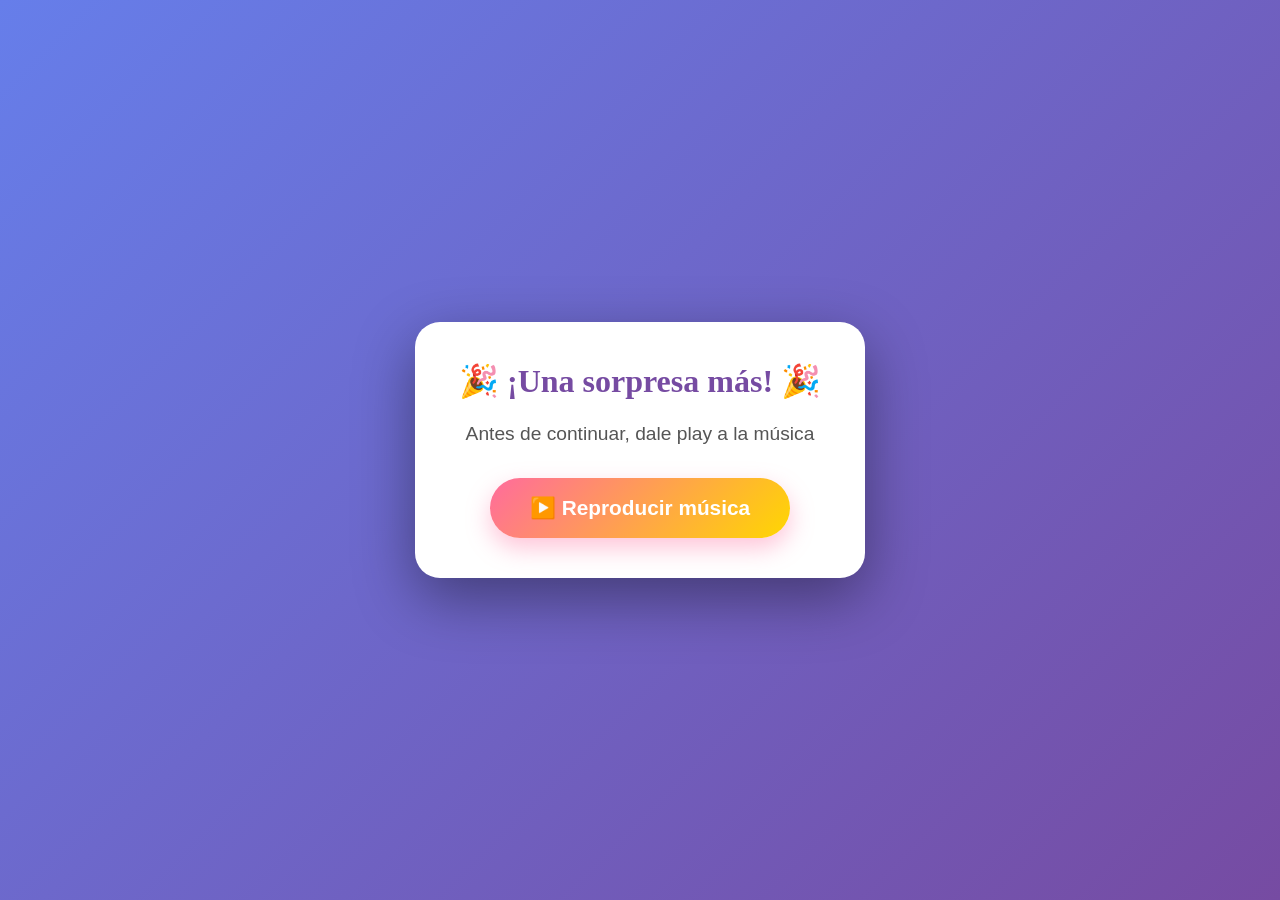
==== index2.html @ 9ae78e35 "SubirCumple" ====
<!DOCTYPE html>
<html lang="es">
<head>
    <meta charset="UTF-8">
    <meta name="viewport" content="width=device-width, initial-scale=1.0">
    <title>¡Sorpresa Especial!</title>
    <link rel="stylesheet" href="styles.css">
</head>
<body class="pagina-dos">

    <!-- AUDIO OCULTO -->
    <audio id="audioCumple" loop>
        <source src="cumple.mp3" type="audio/mpeg">
    </audio>

    <!-- VENTANITA DE BIENVENIDA (aparece al cargar) -->
    <div class="modal-bienvenida" id="modalBienvenida">
        <div class="modal-bienvenida-contenido">
            <h2>🎉 ¡Una sorpresa más! 🎉</h2>
            <p>Antes de continuar, dale play a la música </p>
            <button class="boton-reproducir" id="btnReproducir" onclick="reproducirYSeguir()">
                ▶️ Reproducir música
            </button>
        </div>
    </div>

    <!-- CONTENIDO PRINCIPAL (oculto al inicio) -->
    <div class="container" id="contenidoPrincipal" style="display: none;">
        <h1 class="titulo">¡Feliz Cumpleaños!</h1>
        <p class="nombre">Para: Milesita 🎂</p>
        
        <div class="descripcion">
            <p>Eres una persona increíble, siempre iluminas los días con tu sonrisa y tu alegría. ¡Gracias por existir!</p>
            <p>Que este día esté lleno de amor, risas y momentos inolvidables. 💖</p>
        </div>

        <div class="pastel">
            <div class="vela">
                <div class="fuego" id="fuego"></div>
            </div>
            <div class="torta"></div>
        </div>

        <div class="flores">
            <div class="flor"></div>
            <div class="flor">🌺</div>
            <div class="flor">🌷</div>
            <div class="flor">🌹</div>
            <div class="flor"></div>
        </div>

        <!-- Botón para pausar/reproducir (aparece después) -->
        <div class="audio-control" id="audioControl" style="display: none;">
            <button class="boton-audio" id="btnAudio" onclick="toggleAudio()">
                ⏸️ Pausar música
            </button>
        </div>

        <button class="boton-soplar" onclick="soplarVela()">¡Sopla la vela!</button>
        
        <div class="mensaje-secreto" id="mensajeSecreto">
            <p>¡Que todos tus deseos se hagan realidad! ✨</p>
        </div>

        <a href="index.html" class="boton-volver">← Volver al inicio</a>
    </div>

    <script src="script.js"></script>
</body>
</html>
---- styles.css ----
* {
    margin: 0;
    padding: 0;
    box-sizing: border-box;
}

/* ========== PÁGINA PRINCIPAL ========== */
.pagina-principal {
    font-family: 'Fredoka One', cursive;
    background: linear-gradient(135deg, #ff9a9e 0%, #fad0c4 50%, #fbc2eb 100%);
    min-height: 100vh;
    overflow-x: hidden;
    position: relative;
}

.confeti-fondo {
    position: fixed;
    top: 0;
    left: 0;
    width: 100%;
    height: 100%;
    pointer-events: none;
    z-index: 0;
}

.confeti-item {
    position: absolute;
    top: -50px;
    font-size: 2em;
    animation: caer 6s linear infinite;
}

@keyframes caer {
    0% { transform: translateY(-50px) rotate(0deg); opacity: 1; }
    100% { transform: translateY(100vh) rotate(360deg); opacity: 0.3; }
}

.container-principal {
    position: relative;
    z-index: 1;
    text-align: center;
    padding: 40px 20px;
    max-width: 900px;
    margin: 0 auto;
}

.titulo-grande {
    font-family: 'Pacifico', cursive;
    font-size: 5em;
    color: #fff;
    text-shadow: 3px 3px 0 #ff6b9d, 6px 6px 0 #764ba2;
    margin: 10px 0;
    display: flex;
    justify-content: center;
    flex-wrap: wrap;
    gap: 5px;
}

.letra {
    display: inline-block;
    animation: rebotar 1s ease infinite;
}

.letra:nth-child(1) { animation-delay: 0s; }
.letra:nth-child(2) { animation-delay: 0.1s; }
.letra:nth-child(3) { animation-delay: 0.2s; }
.letra:nth-child(4) { animation-delay: 0.3s; }
.letra:nth-child(5) { animation-delay: 0.4s; }
.letra:nth-child(6) { animation-delay: 0.5s; }
.letra:nth-child(7) { animation-delay: 0.6s; }
.letra:nth-child(8) { animation-delay: 0.7s; }
.letra:nth-child(9) { animation-delay: 0.8s; }
.letra:nth-child(10) { animation-delay: 0.9s; }
.letra:nth-child(11) { animation-delay: 1s; }

@keyframes rebotar {
    0%, 100% { transform: translateY(0); }
    50% { transform: translateY(-15px); }
}

.subtitulo {
    font-size: 1.8em;
    color: #fff;
    margin: 20px 0 40px;
    text-shadow: 2px 2px 4px rgba(0,0,0,0.2);
}

.nombre-destacado {
    color: #ffd700;
    font-size: 1.3em;
    text-shadow: 2px 2px 4px rgba(0,0,0,0.3);
}

/* ========== GLOBITOS ========== */
.globos-container {
    display: flex;
    justify-content: center;
    gap: 30px;
    flex-wrap: wrap;
    margin: 40px 0;
    padding: 20px;
}

.globo {
    width: 100px;
    height: 120px;
    border-radius: 50% 50% 50% 50% / 60% 60% 40% 40%;
    position: relative;
    cursor: pointer;
    transition: transform 0.3s;
    display: flex;
    align-items: center;
    justify-content: center;
    box-shadow: 0 10px 30px rgba(0,0,0,0.2);
}

.globo:hover {
    transform: scale(1.15) translateY(-10px);
}

.globo-1 { background: linear-gradient(135deg, #ff6b9d, #ff8e53); animation: flotar 3s ease-in-out infinite; }
.globo-2 { background: linear-gradient(135deg, #667eea, #764ba2); animation: flotar 3s ease-in-out infinite 0.5s; }
.globo-3 { background: linear-gradient(135deg, #f093fb, #f5576c); animation: flotar 3s ease-in-out infinite 1s; }
.globo-4 { background: linear-gradient(135deg, #4facfe, #00f2fe); animation: flotar 3s ease-in-out infinite 1.5s; }
.globo-5 { background: linear-gradient(135deg, #43e97b, #38f9d7); animation: flotar 3s ease-in-out infinite 2s; }

@keyframes flotar {
    0%, 100% { transform: translateY(0); }
    50% { transform: translateY(-20px); }
}

.globo-texto {
    font-size: 2.5em;
    color: white;
    font-weight: bold;
    text-shadow: 2px 2px 4px rgba(0,0,0,0.3);
}

.hilo {
    position: absolute;
    bottom: -30px;
    width: 2px;
    height: 30px;
    background: rgba(255,255,255,0.7);
}

.instruccion {
    font-size: 1.3em;
    color: #fff;
    margin: 20px 0 40px;
    text-shadow: 1px 1px 3px rgba(0,0,0,0.3);
}

/* ========== CAJA SORPRESA ========== */
.caja-sorpresa {
    background: rgba(255,255,255,0.9);
    border-radius: 20px;
    padding: 30px;
    max-width: 500px;
    margin: 0 auto;
    box-shadow: 0 10px 40px rgba(0,0,0,0.2);
}

.caja-sorpresa p {
    font-size: 1.5em;
    color: #764ba2;
    margin-bottom: 20px;
}

.boton-siguiente {
    display: inline-block;
    background: linear-gradient(135deg, #ff6b9d, #764ba2);
    color: white;
    text-decoration: none;
    padding: 15px 30px;
    border-radius: 50px;
    font-size: 1.2em;
    font-family: 'Fredoka One', cursive;
    transition: transform 0.3s, box-shadow 0.3s;
    box-shadow: 0 5px 15px rgba(0,0,0,0.2);
}

.boton-siguiente:hover {
    transform: scale(1.05);
    box-shadow: 0 10px 25px rgba(0,0,0,0.3);
}

/* ========== MODAL ========== */
.modal-overlay {
    display: none;
    position: fixed;
    top: 0;
    left: 0;
    width: 100%;
    height: 100%;
    background: rgba(0,0,0,0.7);
    z-index: 1000;
    justify-content: center;
    align-items: center;
    padding: 20px;
}

.modal-overlay.activo {
    display: flex;
}

.modal-contenido {
    background: white;
    border-radius: 20px;
    padding: 30px;
    max-width: 500px;
    width: 100%;
    text-align: center;
    position: relative;
    animation: aparecerModal 0.5s ease;
}

@keyframes aparecerModal {
    from { transform: scale(0.5); opacity: 0; }
    to { transform: scale(1); opacity: 1; }
}

.modal-cerrar {
    position: absolute;
    top: 10px;
    right: 15px;
    background: #ff6b9d;
    color: white;
    border: none;
    width: 35px;
    height: 35px;
    border-radius: 50%;
    font-size: 1.2em;
    cursor: pointer;
    transition: transform 0.3s;
}

.modal-cerrar:hover {
    transform: rotate(90deg);
}

.modal-imagen {
    width: 100%;
    max-height: 300px;
    object-fit: cover;
    border-radius: 15px;
    margin-bottom: 20px;
}

.modal-texto {
    font-size: 1.3em;
    color: #555;
    line-height: 1.6;
    font-family: 'Arial', sans-serif;
}

/* ========== PÁGINA 2 ========== */
.pagina-dos {
    font-family: 'Arial', sans-serif;
    background: linear-gradient(135deg, #667eea 0%, #FFF2BC 100%);
    min-height: 100vh;
    display: flex;
    justify-content: center;
    align-items: center;
    padding: 20px;
}

.container {
    background: white;
    border-radius: 20px;
    padding: 40px;
    max-width: 1000px;
    height: 900px;
    box-shadow: 0 20px 60px rgba(0,0,0,0.3);
    text-align: center;
    animation: aparecer 1s ease-out;
}

@keyframes aparecer {
    from { opacity: 0; transform: translateY(-50px); }
    to { opacity: 1; transform: translateY(0); }
}

.titulo {
    color: #764ba2;
    font-size: 3em;
    margin-bottom: 20px;
    text-shadow: 2px 2px 4px rgba(0,0,0,0.1);
    animation: brillo 2s infinite;
}

@keyframes brillo {
    0%, 100% { transform: scale(1); }
    50% { transform: scale(1.05); }
}

.nombre {
    font-size: 1.5em;
    color: #750008;
    margin-bottom: 30px;
    font-weight: bold;
}

.descripcion {
    background: #f8f9fa;
    padding: 20px;
    border-radius: 10px;
    margin: 20px 0;
    line-height: 1.6;
    color: black;
    font-size: 20px;
    font-weight: bold;
}

.pastel {
    position: relative;
    margin: 40px auto;
    width: 150px;
    height: 150px;
}

.torta {
    width: 150px;
    height: 100px;
    background: linear-gradient(to bottom, #ff6b9d 0%, #ffa07a 100%);
    border-radius: 10px;
    position: absolute;
    bottom: 0;
    box-shadow: 0 5px 15px rgba(0,0,0,0.2);
}

.vela {
    width: 10px;
    height: 40px;
    background: #ffd700;
    position: absolute;
    top: 20px;
    left: 50%;
    transform: translateX(-50%);
    border-radius: 5px;
}

.fuego {
    width: 15px;
    height: 20px;
    background: radial-gradient(circle, #ffeb3b, #ff9800);
    position: absolute;
    top: -25px;
    left: 50%;
    transform: translateX(-50%);
    border-radius: 50% 50% 50% 50% / 60% 60% 40% 40%;
    animation: parpadeo 0.5s infinite alternate;
}

@keyframes parpadeo {
    from { transform: translateX(-50%) scale(1); }
    to { transform: translateX(-50%) scale(1.1); }
}

.fuego.apagado {
    display: none;
}

.flores {
    display: flex;
    justify-content: center;
    gap: 20px;
    margin: 30px 0;
    flex-wrap: wrap;
}

.flor {
    font-size: 3em;
    animation: bailar 2s infinite;
}

.flor:nth-child(1) { animation-delay: 0s; }
.flor:nth-child(2) { animation-delay: 0.2s; }
.flor:nth-child(3) { animation-delay: 0.4s; }
.flor:nth-child(4) { animation-delay: 0.6s; }
.flor:nth-child(5) { animation-delay: 0.8s; }

@keyframes bailar {
    0%, 100% { transform: translateY(0) rotate(0deg); }
    50% { transform: translateY(-10px) rotate(10deg); }
}

.boton-soplar {
    background: linear-gradient(135deg, #667eea 0%, #FFF2BC 100%);
    color: black;
    font-weight: bold;
    border: none;
    padding: 15px 30px;
    font-size: 1.2em;
    border-radius: 50px;
    cursor: pointer;
    transition: transform 0.3s, box-shadow 0.3s;
    margin: 20px 0;
}

.boton-soplar:hover {
    transform: scale(1.05);
    box-shadow: 0 10px 25px rgba(0,0,0,0.2);
}

.mensaje-secreto {
    display: none;
    background: linear-gradient(135deg, #f093fb 0%, #f5576c 100%);
    color: white;
    padding: 20px;
    border-radius: 10px;
    margin-top: 20px;
    animation: aparecer 1s ease-out;
}

.mensaje-secreto.visible {
    display: block;
}

.boton-volver {
    display: inline-block;
    margin-top: 20px;
    color: #764ba2;
    text-decoration: none;
    font-weight: bold;
    transition: color 0.3s;
}

.boton-volver:hover {
    color: #ff6b9d;
}

/* Responsive */
@media (max-width: 600px) {
    .titulo-grande { font-size: 3em; }
    .globo { width: 70px; height: 90px; }
    .globo-texto { font-size: 1.8em; }
    .globos-container { gap: 15px; }
}
/* ========== MODAL DE BIENVENIDA ========== */
.modal-bienvenida {
    position: fixed;
    top: 0;
    left: 0;
    width: 100%;
    height: 100%;
    background: linear-gradient(135deg, #667eea 0%, #764ba2 100%);
    display: flex;
    justify-content: center;
    align-items: center;
    z-index: 2000;
    padding: 20px;
}

.modal-bienvenida-contenido {
    background: white;
    border-radius: 25px;
    padding: 40px 30px;
    text-align: center;
    max-width: 450px;
    width: 100%;
    box-shadow: 0 20px 60px rgba(0,0,0,0.4);
    animation: aparecerModal 0.6s ease;
}

@keyframes aparecerModal {
    from { 
        transform: scale(0.5); 
        opacity: 0; 
    }
    to { 
        transform: scale(1); 
        opacity: 1; 
    }
}

.modal-bienvenida-contenido h2 {
    color: #764ba2;
    font-size: 2em;
    margin-bottom: 20px;
    font-family: 'Fredoka One', cursive;
}

.modal-bienvenida-contenido p {
    color: #555;
    font-size: 1.2em;
    margin-bottom: 30px;
    line-height: 1.5;
}

.boton-reproducir {
    background: linear-gradient(135deg, #ff6b9d, #ffd700);
    color: white;
    border: none;
    padding: 18px 40px;
    font-size: 1.3em;
    border-radius: 50px;
    cursor: pointer;
    font-weight: bold;
    transition: transform 0.3s, box-shadow 0.3s;
    box-shadow: 0 10px 25px rgba(255, 107, 157, 0.4);
    animation: pulso 2s infinite;
}

.boton-reproducir:hover {
    transform: scale(1.08);
    box-shadow: 0 15px 35px rgba(255, 107, 157, 0.6);
}

@keyframes pulso {
    0%, 100% { box-shadow: 0 0 0 0 rgba(255, 107, 157, 0.7); }
    50% { box-shadow: 0 0 0 20px rgba(255, 107, 157, 0); }
}

/* Animación para cuando aparece el contenido principal */
@keyframes aparecerContenido {
    from { 
        opacity: 0; 
        transform: translateY(30px); 
    }
    to { 
        opacity: 1; 
        transform: translateY(0); 
    }
}

.container.visible {
    animation: aparecerContenido 1s ease;
}
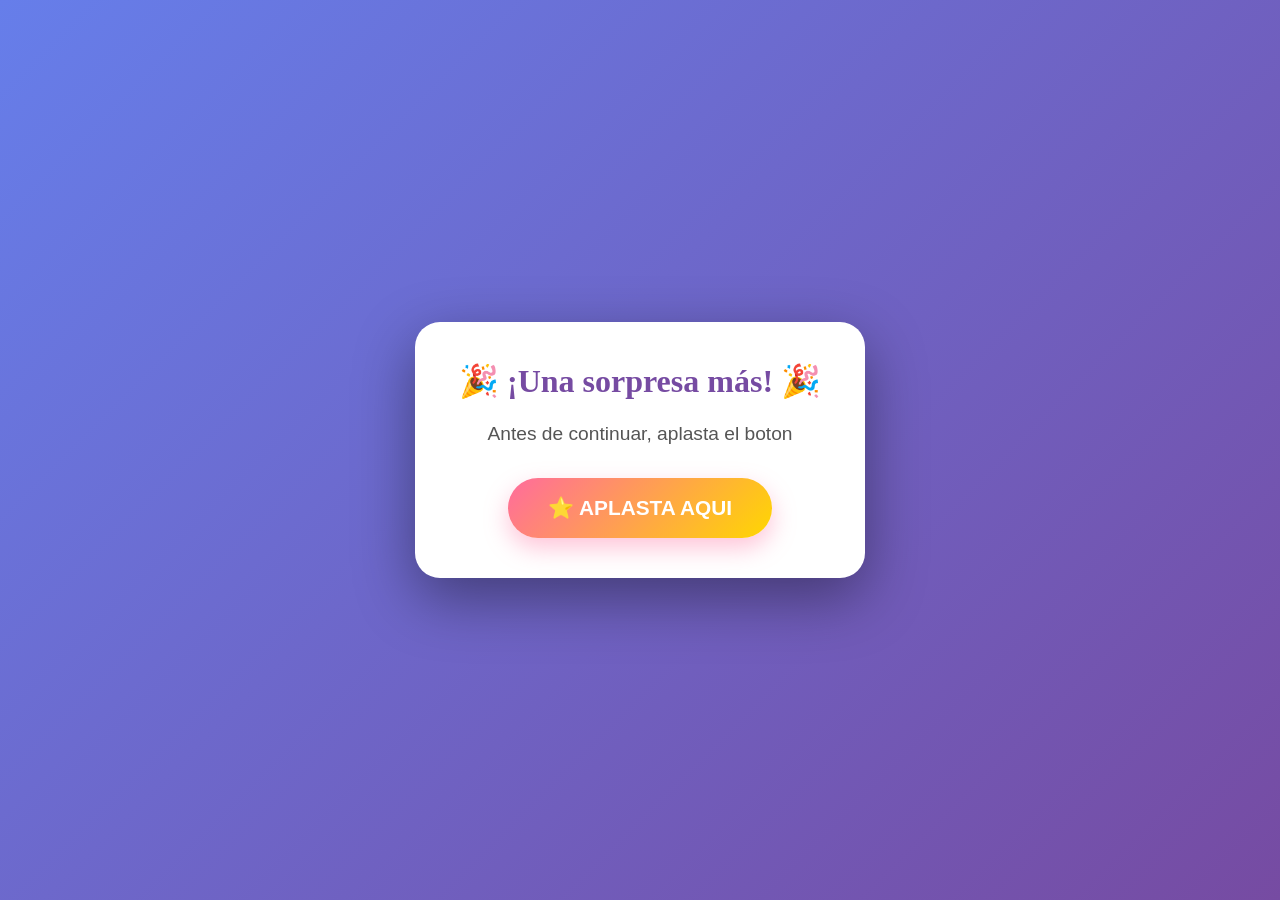
==== commit d40ff9c7: "update" ====
--- a/index2.html
+++ b/index2.html
@@ -17,9 +17,9 @@
     <div class="modal-bienvenida" id="modalBienvenida">
         <div class="modal-bienvenida-contenido">
             <h2>🎉 ¡Una sorpresa más! 🎉</h2>
-            <p>Antes de continuar, dale play a la música </p>
+            <p>Antes de continuar, aplasta el boton </p>
             <button class="boton-reproducir" id="btnReproducir" onclick="reproducirYSeguir()">
-                ▶️ Reproducir música
+                ⭐ APLASTA AQUI
             </button>
         </div>
     </div>
@@ -30,8 +30,8 @@
         <p class="nombre">Para: Milesita 🎂</p>
         
         <div class="descripcion">
-            <p>Eres una persona increíble, siempre iluminas los días con tu sonrisa y tu alegría. ¡Gracias por existir!</p>
-            <p>Que este día esté lleno de amor, risas y momentos inolvidables. 💖</p>
+            <p>Eres una persona increíble, siempre iluminas los días con tu risa y alegría que compartes con todos. Aunque aveces te pases de esas tonterias pues toca soportar jaja ¡Gracias por existir!</p>
+            <p>Que este día esté lleno de amor, risas y momentos inolvidables. Recuerda que te amo mucho y gracias por ser una gran amiga para mi 💖</p>
         </div>
 
         <div class="pastel">
@@ -59,7 +59,7 @@
         <button class="boton-soplar" onclick="soplarVela()">¡Sopla la vela!</button>
         
         <div class="mensaje-secreto" id="mensajeSecreto">
-            <p>¡Que todos tus deseos se hagan realidad! ✨</p>
+            <p>¡Linda vida para ti Milesita y a vivir a lo maximo ! ✨</p>
         </div>
 
         <a href="index.html" class="boton-volver">← Volver al inicio</a>
--- a/styles.css
+++ b/styles.css
@@ -198,6 +198,7 @@
     justify-content: center;
     align-items: center;
     padding: 20px;
+    overflow-y: auto;
 }
 
 .modal-overlay.activo {
@@ -210,6 +211,8 @@
     padding: 30px;
     max-width: 500px;
     width: 100%;
+    max-height: 90vh;
+    overflow-y: auto;
     text-align: center;
     position: relative;
     animation: aparecerModal 0.5s ease;
@@ -233,6 +236,7 @@
     font-size: 1.2em;
     cursor: pointer;
     transition: transform 0.3s;
+    z-index: 10;
 }
 
 .modal-cerrar:hover {
@@ -241,10 +245,14 @@
 
 .modal-imagen {
     width: 100%;
-    max-height: 300px;
-    object-fit: cover;
+    max-width: 400px;
+    height: auto;
+    object-fit: contain;
     border-radius: 15px;
     margin-bottom: 20px;
+    display: block;
+    margin-left: auto;
+    margin-right: auto;
 }
 
 .modal-texto {
@@ -252,6 +260,7 @@
     color: #555;
     line-height: 1.6;
     font-family: 'Arial', sans-serif;
+    word-wrap: break-word;
 }
 
 /* ========== PÁGINA 2 ========== */
@@ -408,6 +417,7 @@
     background: linear-gradient(135deg, #f093fb 0%, #f5576c 100%);
     color: white;
     padding: 20px;
+    font-weight: bold;
     border-radius: 10px;
     margin-top: 20px;
     animation: aparecer 1s ease-out;
@@ -430,13 +440,6 @@
     color: #ff6b9d;
 }
 
-/* Responsive */
-@media (max-width: 600px) {
-    .titulo-grande { font-size: 3em; }
-    .globo { width: 70px; height: 90px; }
-    .globo-texto { font-size: 1.8em; }
-    .globos-container { gap: 15px; }
-}
 /* ========== MODAL DE BIENVENIDA ========== */
 .modal-bienvenida {
     position: fixed;
@@ -526,4 +529,15 @@
 
 .container.visible {
     animation: aparecerContenido 1s ease;
+}
+
+/* Responsive */
+@media (max-width: 600px) {
+    .titulo-grande { font-size: 3em; }
+    .globo { width: 70px; height: 90px; }
+    .globo-texto { font-size: 1.8em; }
+    .globos-container { gap: 15px; }
+    .modal-imagen { max-width: 100%; }
+    .modal-contenido { padding: 20px; max-width: 95%; }
+    .modal-texto { font-size: 1em; }
 }
